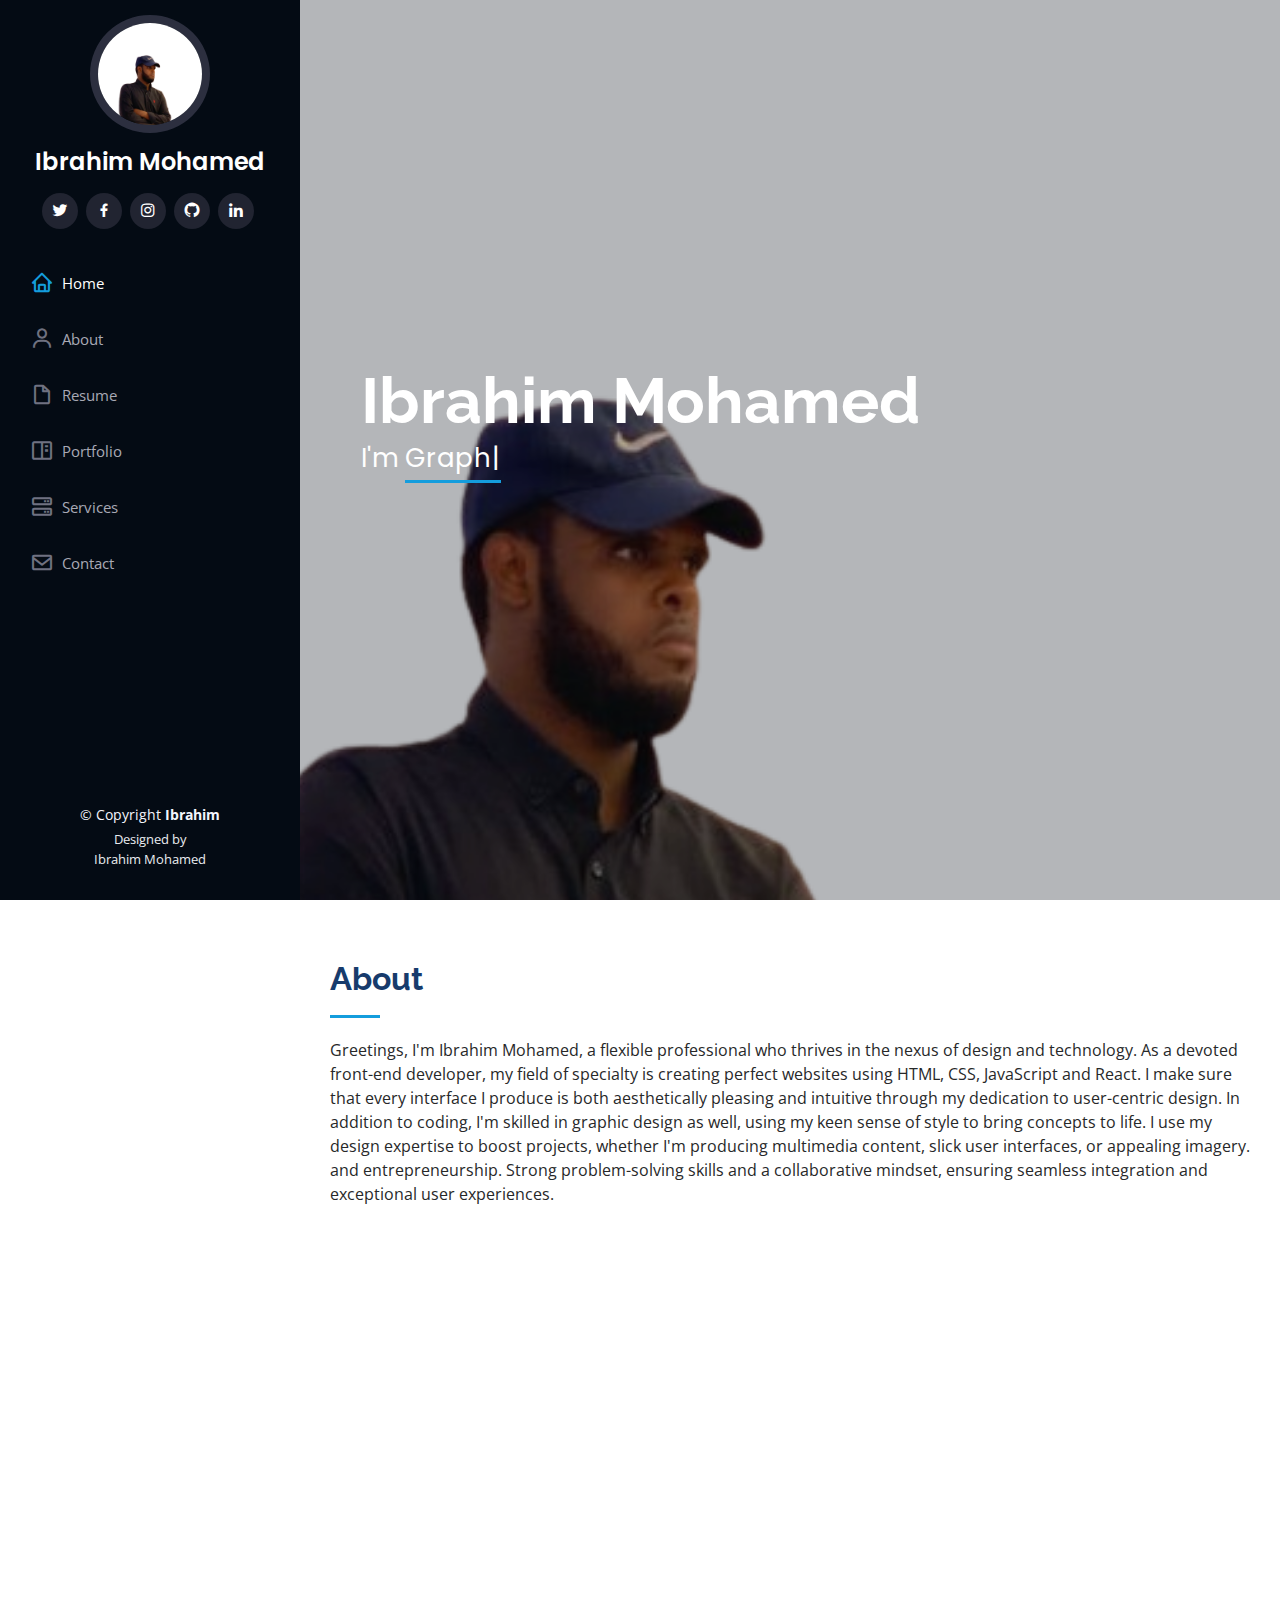
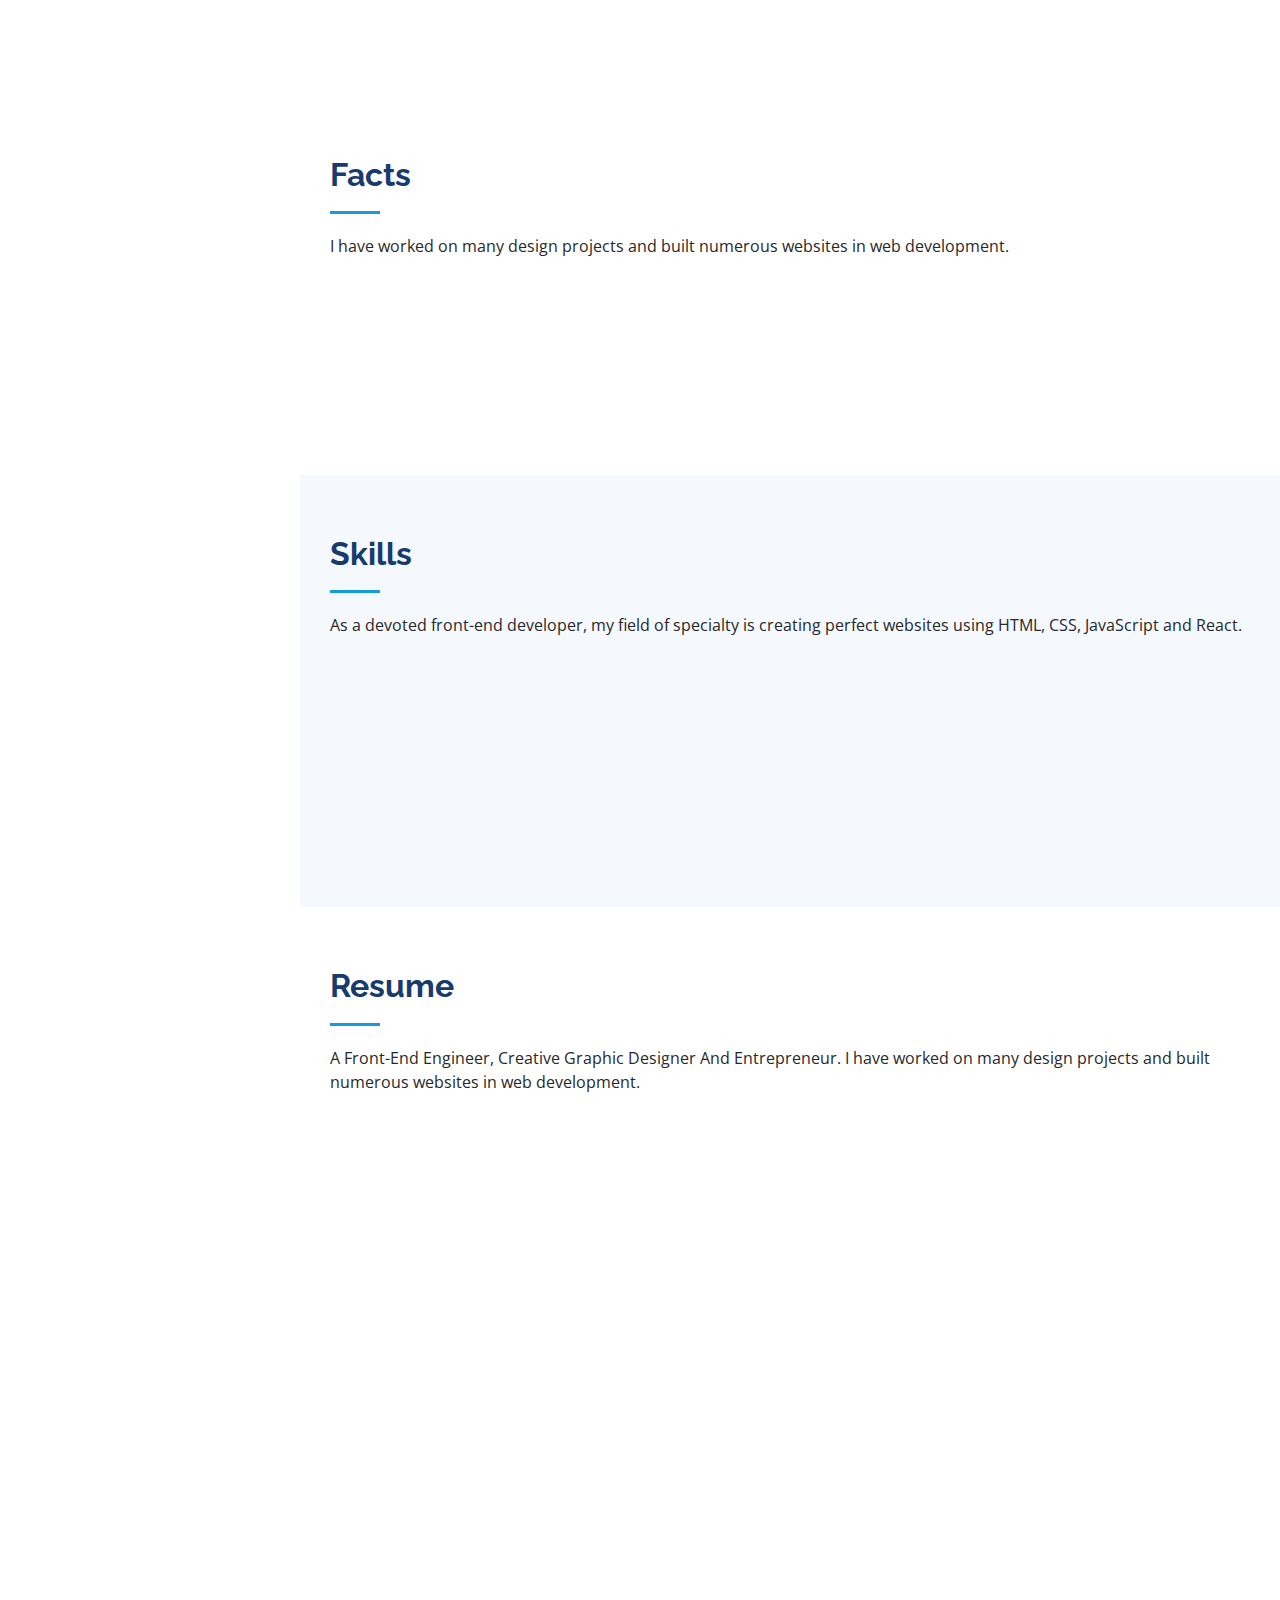
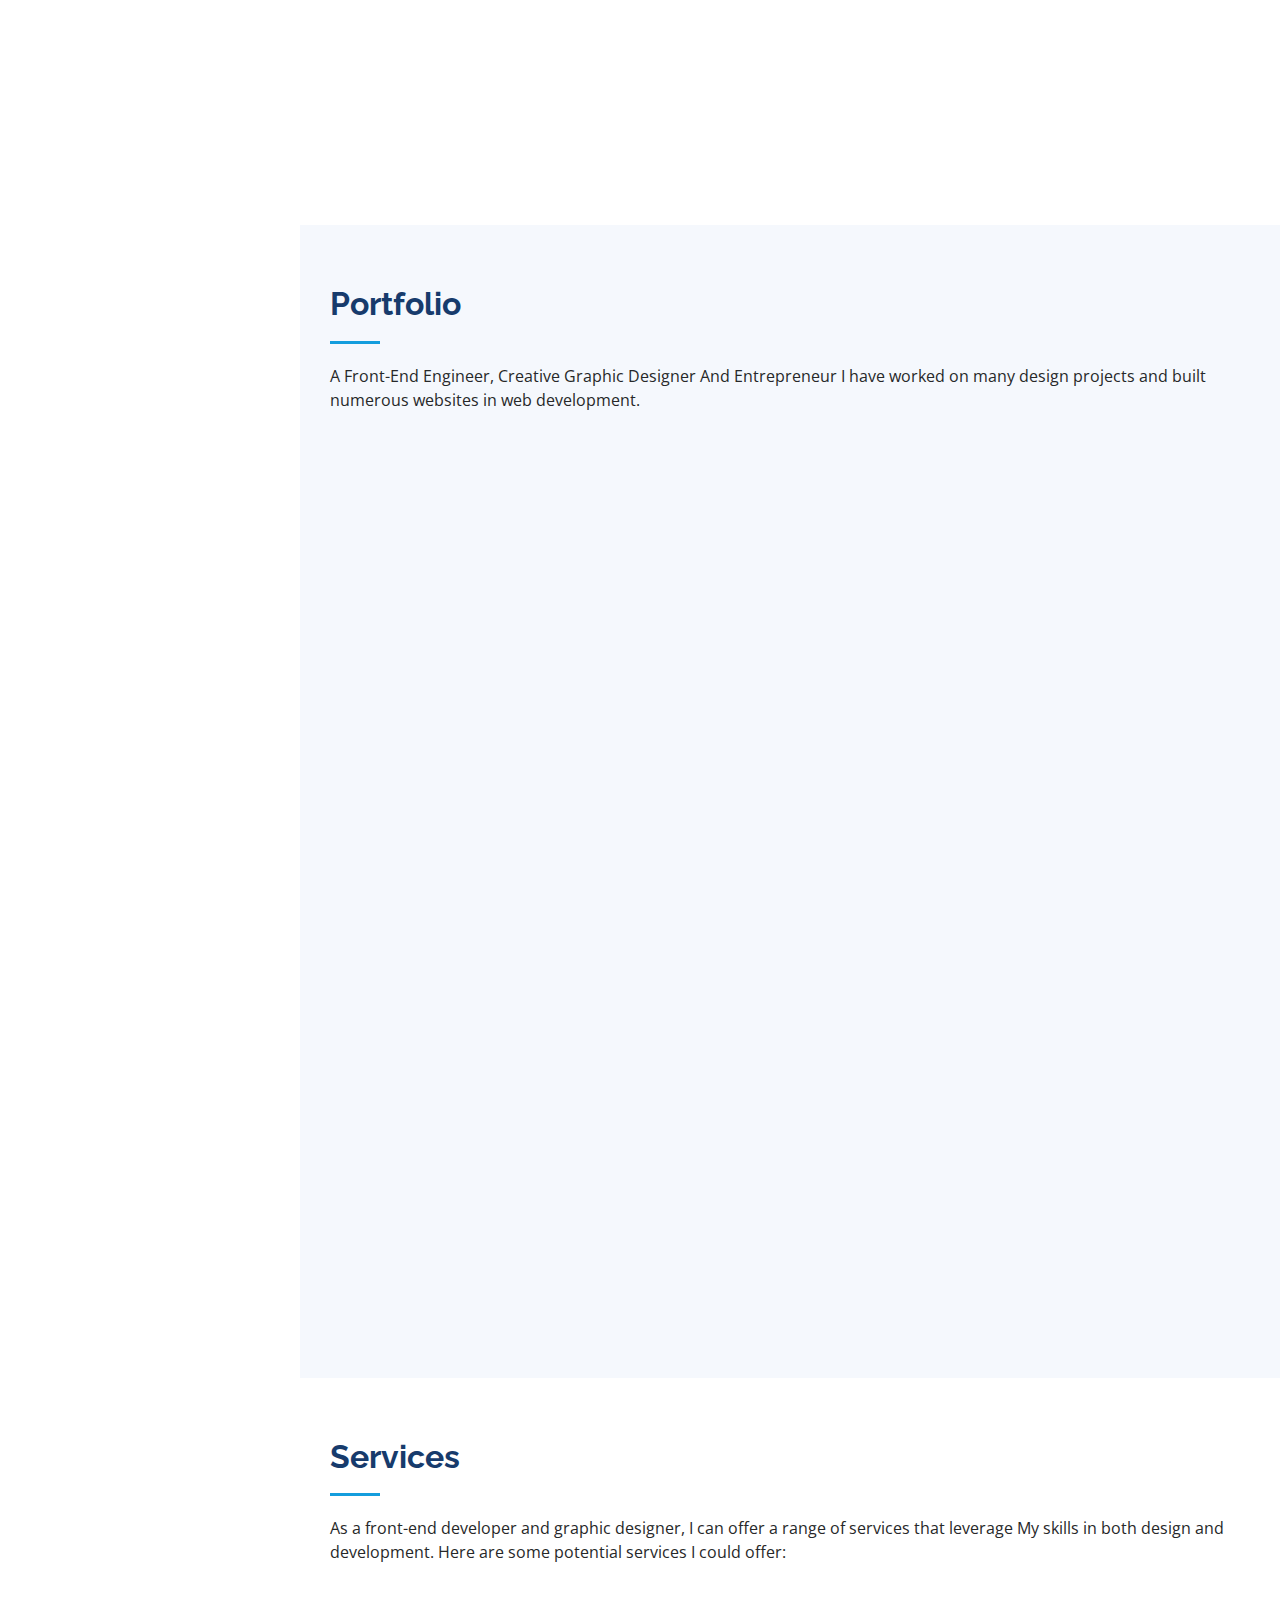
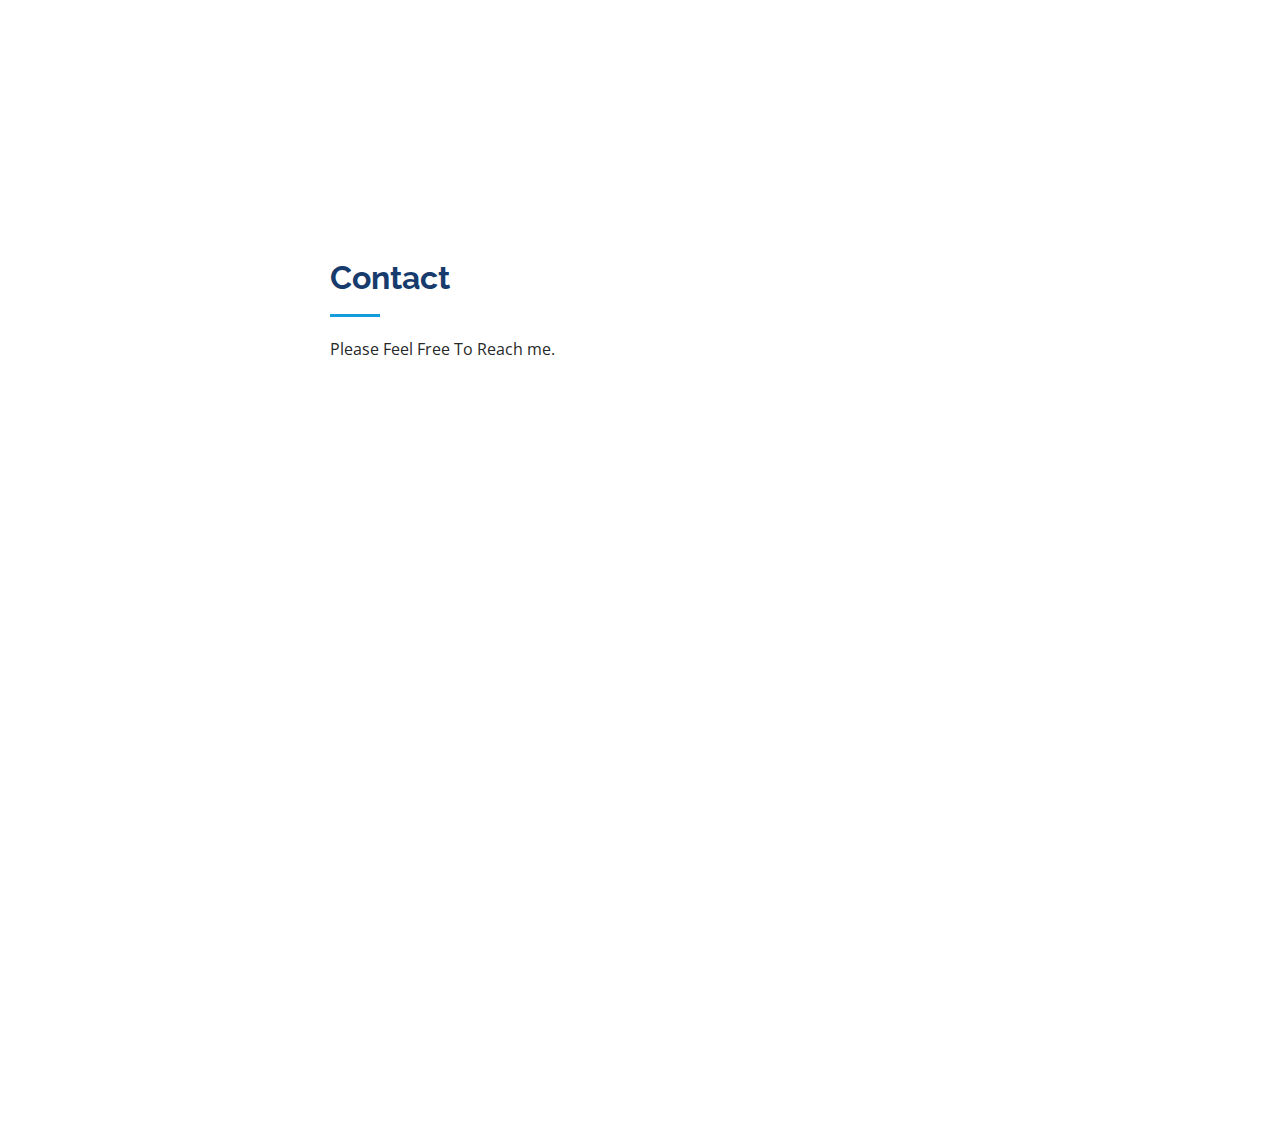
==== index.html @ 0fe4ad65 "updated portfolio" ====
<!DOCTYPE html>
<html lang="en">

<head>
  <meta charset="utf-8">
  <meta content="width=device-width, initial-scale=1.0" name="viewport">

  <title>Ibrahim's Portfolio</title>
  <meta content="" name="description">
  <meta content="" name="keywords">

  <!-- Favicons -->
  <link href="assets/img/Ibrahim mohamed1.png" rel="icon">
  <link href="assets/img/Ibrahim mohamed1.png" rel="apple-touch-icon">

  <!-- Google Fonts -->
  <link
    href="https://fonts.googleapis.com/css?family=Open+Sans:300,300i,400,400i,600,600i,700,700i|Raleway:300,300i,400,400i,500,500i,600,600i,700,700i|Poppins:300,300i,400,400i,500,500i,600,600i,700,700i"
    rel="stylesheet">

  <!-- Vendor CSS Files -->
  <link href="assets/vendor/aos/aos.css" rel="stylesheet">
  <link href="assets/vendor/bootstrap/css/bootstrap.min.css" rel="stylesheet">
  <link href="assets/vendor/bootstrap-icons/bootstrap-icons.css" rel="stylesheet">
  <link href="assets/vendor/boxicons/css/boxicons.min.css" rel="stylesheet">
  <link href="assets/vendor/glightbox/css/glightbox.min.css" rel="stylesheet">
  <link href="assets/vendor/swiper/swiper-bundle.min.css" rel="stylesheet">

  <!-- Template Main CSS File -->
  <link href="assets/css/style.css" rel="stylesheet">

</head>

<body>

  <!-- ======= Mobile nav toggle button ======= -->
  <i class="bi bi-list mobile-nav-toggle d-xl-none"></i>

  <!-- ======= Header ======= -->
  <header id="header">
    <div class="d-flex flex-column">

      <div class="profile">
        <img src="assets/img/n1.png" alt="" class="img-fluid rounded-circle">
        <h1 class="text-light"><a href="index.html">Ibrahim Mohamed</a></h1>
        <div class="social-links mt-3 text-center">
          <a href="https://twitter.com/ibra_most" class="twitter"><i class="bx bxl-twitter"></i></a>
          <a href="https://www.facebook.com/ibrahim.maxed.3?mibextid=ZbWKwL" class="facebook"><i
              class="bx bxl-facebook"></i></a>
          <a href="https://instagram.com/ibrahim_maxed?igshid=OGQ5ZDc2ODk2ZA==" class="instagram"><i
              class="bx bxl-instagram"></i></a>
          <a href="https://github.com/ibramost661" class="linkedin"><i class="bx bxl-github"></i></a>
          <a href="https://www.linkedin.com/in/ibrahim-mohamed-ibrahim-09189a1a9/" class="linkedin"><i
              class="bx bxl-linkedin"></i></a>
        </div>
      </div>

      <nav id="navbar" class="nav-menu navbar">
        <ul>
          <li><a href="#hero" class="nav-link scrollto active"><i class="bx bx-home"></i> <span>Home</span></a></li>
          <li><a href="#about" class="nav-link scrollto"><i class="bx bx-user"></i> <span>About</span></a></li>
          <li><a href="#resume" class="nav-link scrollto"><i class="bx bx-file-blank"></i> <span>Resume</span></a></li>
          <li><a href="#portfolio" class="nav-link scrollto"><i class="bx bx-book-content"></i>
              <span>Portfolio</span></a></li>
          <li><a href="#services" class="nav-link scrollto"><i class="bx bx-server"></i> <span>Services</span></a></li>
          <li><a href="#contact" class="nav-link scrollto"><i class="bx bx-envelope"></i> <span>Contact</span></a></li>
        </ul>
      </nav><!-- .nav-menu -->
    </div>
  </header><!-- End Header -->

  <!-- ======= Hero Section ======= -->
  <section id="hero" class="d-flex flex-column justify-content-center align-items-center">
    <div class="hero-container" data-aos="fade-in">
      <h1>Ibrahim Mohamed</h1>
      <p>I'm <span class="typed" data-typed-items="Graphic Designer, Developer, Freelancer, Entrepreneur"></span></p>
    </div>
  </section><!-- End Hero -->

  <main id="main">

    <!-- ======= About Section ======= -->
    <section id="about" class="about">
      <div class="container">

        <div class="section-title">
          <h2>About</h2>
          <p>Greetings, I'm Ibrahim Mohamed, a flexible professional who thrives in the nexus of design and technology.
            As a devoted front-end developer, my field of specialty is creating perfect websites using HTML, CSS,
            JavaScript and React. I make sure that every interface I produce is both aesthetically pleasing and
            intuitive through my dedication to user-centric design. In addition to coding, I'm skilled in graphic design
            as well, using my keen sense of style to bring concepts to life. I use my design expertise to boost
            projects, whether I'm producing multimedia content, slick user interfaces, or appealing imagery. and
            entrepreneurship. Strong problem-solving skills and a collaborative mindset, ensuring seamless integration
            and exceptional user experiences.</p>
        </div>

        <div class="row">
          <div class="col-lg-4" data-aos="fade-right">
            <img src="assets/img/n2.png" class="img-fluid" alt="">
          </div>
          <div class="col-lg-8 pt-4 pt-lg-0 content" data-aos="fade-left">
            <h3>Graphic Designer &amp; Web Developer.</h3>
            <p class="fst-italic">
              A Front-End Engineer, Creative Graphic Designer And Entrepreneur. I have worked on many design projects
              and built numerous websites in web development. I am proficient in using Git version control and GitHub.
            </p>
            <div class="row">
              <div class="col-lg-6">
                <ul>
                  <li><i class="bi bi-chevron-right"></i> <strong>Birthday:</strong> <span>15 july 2001</span></li>
                  <li><i class="bi bi-chevron-right"></i> <strong>Website:</strong> <span>ibramost.netlify.app</span>
                  </li>
                  <li><i class="bi bi-chevron-right"></i> <strong>Phone:</strong> <span>+254 799 477541</span></li>
                  <li><i class="bi bi-chevron-right"></i> <strong>City:</strong> <span>Nairobi, Kenya</span></li>
                </ul>
              </div>
              <div class="col-lg-6">
                <ul>
                  <li><i class="bi bi-chevron-right"></i> <strong>Age:</strong> <span>22</span></li>
                  <li><i class="bi bi-chevron-right"></i> <strong>Degree:</strong> <span>Professional Certificate</span>
                  </li>
                  <li><i class="bi bi-chevron-right"></i> <strong>Email:</strong> <span>ibramost661@gmail.com</span>
                  </li>
                  <li><i class="bi bi-chevron-right"></i> <strong>Freelance:</strong> <span>Available</span></li>
                </ul>
              </div>
            </div>
            <p>
              Experienced front-end web developer and Graphic Designer adept at building scalable and efficient
              applications, leveraging front-end technologies to deliver high-quality solutions. Strong problem-solving
              skills and a collaborative mindset, ensuring seamless integration and exceptional user experiences.
            </p>
          </div>
        </div>

      </div>
    </section><!-- End About Section -->

    <!-- ======= Facts Section ======= -->
    <section id="facts" class="facts">
      <div class="container">

        <div class="section-title">
          <h2>Facts</h2>
          <p>I have worked on many design projects and built numerous websites in web development.</p>
        </div>

        <div class="row no-gutters">

          <div class="col-lg-3 col-md-6 d-md-flex align-items-md-stretch" data-aos="fade-up">
            <div class="count-box">
              <i class="bi bi-emoji-smile"></i>
              <span data-purecounter-start="0" data-purecounter-end="5" data-purecounter-duration="1"
                class="purecounter"></span>
              <p><strong>Happy Clients</strong> </p>
            </div>
          </div>

          <div class="col-lg-3 col-md-6 d-md-flex align-items-md-stretch" data-aos="fade-up" data-aos-delay="100">
            <div class="count-box">
              <i class="bi bi-journal-richtext"></i>
              <span data-purecounter-start="0" data-purecounter-end="11" data-purecounter-duration="1"
                class="purecounter"></span>
              <p><strong>Projects</strong> </p>
            </div>
          </div>

          <div class="col-lg-3 col-md-6 d-md-flex align-items-md-stretch" data-aos="fade-up" data-aos-delay="200">
            <div class="count-box">
              <i class="bi bi-headset"></i>
              <span data-purecounter-start="0" data-purecounter-end="1300" data-purecounter-duration="1"
                class="purecounter"></span>
              <p><strong>Hours Of Support</strong></p>
            </div>
          </div>

          <div class="col-lg-3 col-md-6 d-md-flex align-items-md-stretch" data-aos="fade-up" data-aos-delay="300">
            <div class="count-box">
              <i class="bi bi-people"></i>
              <span data-purecounter-start="0" data-purecounter-end="12" data-purecounter-duration="1"
                class="purecounter"></span>
              <p><strong>Hard Workers</strong></p>
            </div>
          </div>

        </div>

      </div>
    </section><!-- End Facts Section -->

    <!-- ======= Skills Section ======= -->
    <section id="skills" class="skills section-bg">
      <div class="container">

        <div class="section-title">
          <h2>Skills</h2>
          <p>As a devoted front-end developer, my field of specialty is creating perfect websites using HTML, CSS,
            JavaScript and React. </p>
        </div>

        <div class="row skills-content">

          <div class="col-lg-6" data-aos="fade-up">

            <div class="progress">
              <span class="skill">HTML <i class="val">90%</i></span>
              <div class="progress-bar-wrap">
                <div class="progress-bar" role="progressbar" aria-valuenow="100" aria-valuemin="0" aria-valuemax="100">
                </div>
              </div>
            </div>

            <div class="progress">
              <span class="skill">CSS <i class="val">85%</i></span>
              <div class="progress-bar-wrap">
                <div class="progress-bar" role="progressbar" aria-valuenow="90" aria-valuemin="0" aria-valuemax="100">
                </div>
              </div>
            </div>

            <div class="progress">
              <span class="skill">JavaScript <i class="val">80%</i></span>
              <div class="progress-bar-wrap">
                <div class="progress-bar" role="progressbar" aria-valuenow="75" aria-valuemin="0" aria-valuemax="100">
                </div>
              </div>
            </div>

          </div>

          <div class="col-lg-6" data-aos="fade-up" data-aos-delay="100">

            <div class="progress">
              <span class="skill">React <i class="val">80%</i></span>
              <div class="progress-bar-wrap">
                <div class="progress-bar" role="progressbar" aria-valuenow="80" aria-valuemin="0" aria-valuemax="100">
                </div>
              </div>
            </div>

            <!-- <div class="progress">
              <span class="skill">WordPress/CMS <i class="val">90%</i></span>
              <div class="progress-bar-wrap">
                <div class="progress-bar" role="progressbar" aria-valuenow="90" aria-valuemin="0" aria-valuemax="100">
                </div>
              </div>
            </div> -->

            <!-- <div class="progress">
              <span class="skill">Photoshop <i class="val">55%</i></span>
              <div class="progress-bar-wrap">
                <div class="progress-bar" role="progressbar" aria-valuenow="55" aria-valuemin="0" aria-valuemax="100">
                </div>
              </div>
            </div> -->

          </div>

        </div>

      </div>
    </section><!-- End Skills Section -->

    <!-- ======= Resume Section ======= -->
    <section id="resume" class="resume">
      <div class="container">

        <div class="section-title">
          <h2>Resume</h2>
          <p>A Front-End Engineer, Creative Graphic Designer And Entrepreneur. I have worked on many design projects and
            built numerous websites in web development.</p>
        </div>

        <div class="row">
          <div class="col-lg-6" data-aos="fade-up">
            <h3 class="resume-title">Sumary</h3>
            <div class="resume-item pb-0">
              <h4>Ibrahim Mohamed</h4>
              <p><em>Innovative and deadline-driven Graphic Designer with 4+ Months of experience designing and
                  developing user-centered digital/print marketing material from initial concept to final, polished
                  deliverable.</em></p>
              <ul>
                <li>Eastleigh, Nairobi</li>
                <li>(254) 799-477541</li>
                <li>ibramost661@gmail.com</li>
              </ul>
            </div>

            <h3 class="resume-title">Education</h3>
            <div class="resume-item">
              <h4>Prefessional Certificare </h4>
              <h5>2022 - 2023</h5>
              <p><em>Tunapanda Institute, Nairobi, Kenya</em></p>
              <p>Graphic Gesigner, Web Devolopment and Entrepreneur</p>
            </div>

          </div>
          <div class="col-lg-6" data-aos="fade-up" data-aos-delay="100">
            <h3 class="resume-title">Professional Experience</h3>
            <div class="resume-item">
              <h4>junior graphic design specialist</h4>
              <h5>2023 - Present</h5>
              <p><em>Nairobi, Kenya </em></p>
              <ul>
                <li>Lead in the design, development, and implementation of the graphic, layout, and production
                  communication materials</li>
                <li>Delegate tasks to the 3 members of the design team and provide counsel on all aspects of the
                  project. </li>
                <li>Supervise the assessment of all graphic materials in order to ensure quality and accuracy of the
                  design</li>
                <li>Oversee the efficient use of production project budgets ranging from $2,000 - $25,000</li>
              </ul>
            </div>
            <div class="resume-item">
              <h4>Web Design specialist</h4>
              <h5>2023 - Present</h5>
              <!-- <p><em>Stepping Stone Advertising, New York, NY</em></p> -->
              <ul>
                <li>Developed numerous Projecta (Login Form, Tacos shop website, and
                  so on).</li>
                <li>Managed up to 5 projects or tasks at a given time</li>

              </ul>
            </div>
          </div>
        </div>

      </div>
    </section><!-- End Resume Section -->

    <!-- ======= Portfolio Section ======= -->
    <section id="portfolio" class="portfolio section-bg">
      <div class="container">

        <div class="section-title">
          <h2>Portfolio</h2>
          <p>A Front-End Engineer, Creative Graphic Designer And Entrepreneur
            I have worked on many design projects and built numerous websites in web development.</p>
        </div>

        <div class="row" data-aos="fade-up">
          <div class="col-lg-12 d-flex justify-content-center">
            <ul id="portfolio-flters">
              <li data-filter="*" class="filter-active">All</li>
              <li data-filter=".filter-app">App</li>
              <li data-filter=".filter-card">Card</li>
              <li data-filter=".filter-web">Web</li>
            </ul>
          </div>
        </div>

        <div class="row portfolio-container" data-aos="fade-up" data-aos-delay="100">

          <div class="col-lg-4 col-md-6 portfolio-item filter-app">
            <div class="portfolio-wrap">
              <img src="assets/img/portfolio/Ibrahim mohamed2.png" class="img-fluid" alt="">
              <div class="portfolio-links">
                <a href="assets/img/portfolio/Ibrahim mohamed2.png" data-gallery="portfolioGallery"
                  class="portfolio-lightbox" title="App 1"><i class="bx bx-plus"></i></a>
                <a href="portfolio-details.html" title="More Details"><i class="bx bx-link"></i></a>
              </div>
            </div>
          </div>

          <div class="col-lg-4 col-md-6 portfolio-item filter-web">
            <div class="portfolio-wrap">
              <img src="assets/img/portfolio/im.png" class="img-fluid" alt="">
              <div class="portfolio-links">
                <a href="assets/img/portfolio/im.png" data-gallery="portfolioGallery" class="portfolio-lightbox"
                  title="Web 3"><i class="bx bx-plus"></i></a>
                <a href="portfolio-details.html" title="More Details"><i class="bx bx-link"></i></a>
              </div>
            </div>
          </div>

          <div class="col-lg-4 col-md-6 portfolio-item filter-app">
            <div class="portfolio-wrap">
              <img src="assets/img/portfolio/bitmap.png" class="img-fluid" alt="">
              <div class="portfolio-links">
                <a href="assets/img/portfolio/bitmap.png" data-gallery="portfolioGallery" class="portfolio-lightbox"
                  title="App 2"><i class="bx bx-plus"></i></a>
                <a href="portfolio-details.html" title="More Details"><i class="bx bx-link"></i></a>
              </div>
            </div>
          </div>

          <div class="col-lg-4 col-md-6 portfolio-item filter-card">
            <div class="portfolio-wrap">
              <img src="assets/img/portfolio/White Black Yellow Simple Modern Portfolio Cover Page A4 Document.png"
                class="img-fluid" alt="">
              <div class="portfolio-links">
                <a href="assets/img/portfolio/White Black Yellow Simple Modern Portfolio Cover Page A4 Document.png"
                  data-gallery="portfolioGallery" class="portfolio-lightbox" title="Card 2"><i
                    class="bx bx-plus"></i></a>
                <a href="portfolio-details.html" title="More Details"><i class="bx bx-link"></i></a>
              </div>
            </div>
          </div>

          <div class="col-lg-4 col-md-6 portfolio-item filter-web">
            <div class="portfolio-wrap">
              <img src="assets/img/portfolio/menu.png" class="img-fluid" alt="">
              <div class="portfolio-links">
                <a href="assets/img/portfolio/menu.png" data-gallery="portfolioGallery" class="portfolio-lightbox"
                  title="Web 2"><i class="bx bx-plus"></i></a>
                <a href="portfolio-details.html" title="More Details"><i class="bx bx-link"></i></a>
              </div>
            </div>
          </div>

          <div class="col-lg-4 col-md-6 portfolio-item filter-app">
            <div class="portfolio-wrap">
              <img src="assets/img/portfolio/RES.png" class="img-fluid" alt="">
              <div class="portfolio-links">
                <a href="assets/img/portfolio/RES.png" data-gallery="portfolioGallery" class="portfolio-lightbox"
                  title="App 3"><i class="bx bx-plus"></i></a>
                <a href="portfolio-details.html" title="More Details"><i class="bx bx-link"></i></a>
              </div>
            </div>
          </div>

          <div class="col-lg-4 col-md-6 portfolio-item filter-card">
            <div class="portfolio-wrap">
              <img
                src="assets/img/portfolio/Purple White Marketing Manager Modern Profile LinkedIn Article Cover Image.png"
                class="img-fluid" alt="">
              <div class="portfolio-links">
                <a href="assets/img/portfolio/Purple White Marketing Manager Modern Profile LinkedIn Article Cover Image.png"
                  data-gallery="portfolioGallery" class="portfolio-lightbox" title="Card 1"><i
                    class="bx bx-plus"></i></a>
                <a href="portfolio-details.html" title="More Details"><i class="bx bx-link"></i></a>
              </div>
            </div>
          </div>

          <!-- <div class="col-lg-4 col-md-6 portfolio-item filter-card">
            <div class="portfolio-wrap">
              <img src="assets/img/portfolio/portfolio-8.jpg" class="img-fluid" alt="">
              <div class="portfolio-links">
                <a href="assets/img/portfolio/portfolio-8.jpg" data-gallery="portfolioGallery"
                  class="portfolio-lightbox" title="Card 3"><i class="bx bx-plus"></i></a>
                <a href="portfolio-details.html" title="More Details"><i class="bx bx-link"></i></a>
              </div>
            </div>
          </div> -->

          <!-- <div class="col-lg-4 col-md-6 portfolio-item filter-web">
            <div class="portfolio-wrap">
              <img src="assets/img/portfolio/portfolio-9.jpg" class="img-fluid" alt="">
              <div class="portfolio-links">
                <a href="assets/img/portfolio/portfolio-9.jpg" data-gallery="portfolioGallery"
                  class="portfolio-lightbox" title="Web 3"><i class="bx bx-plus"></i></a>
                <a href="portfolio-details.html" title="More Details"><i class="bx bx-link"></i></a>
              </div>
            </div>
          </div> -->

        </div>

      </div>
    </section><!-- End Portfolio Section -->

    <!-- ======= Services Section ======= -->
    <section id="services" class="services">
      <div class="container">

        <div class="section-title">
          <h2>Services</h2>
          <p>As a front-end developer and graphic designer, I can offer a range of services that leverage My skills in
            both design and development. Here are some potential services I could offer:</p>
        </div>

        <div class="row">
          <div class="col-lg-4 col-md-6 icon-box" data-aos="fade-up">
            <div class="icon"><i class="bi bi-briefcase"></i></div>
            <h4 class="title"><a href="">Website Development</a></h4>
            <p class="description">Create visually appealing and responsive websites.</p>
          </div>
          <div class="col-lg-4 col-md-6 icon-box" data-aos="fade-up" data-aos-delay="100">
            <div class="icon"><i class="bi bi-card-checklist"></i></div>
            <h4 class="title"><a href="">Graphic Design</a></h4>
            <p class="description">Develop custom graphics, illustrations, and branding elements for websites.</p>
          </div>
          <div class="col-lg-4 col-md-6 icon-box" data-aos="fade-up" data-aos-delay="200">
            <div class="icon"><i class="bi bi-bar-chart"></i></div>
            <h4 class="title"><a href="">Responsive Design</a></h4>
            <p class="description">Implement responsive design techniques to ensure optimal viewing experiences </p>
          </div>
          <!-- <div class="col-lg-4 col-md-6 icon-box" data-aos="fade-up" data-aos-delay="300">
            <div class="icon"><i class="bi bi-binoculars"></i></div>
            <h4 class="title"><a href="">Front-end Frameworks</a></h4>
            <p class="description">Excepteur sint occaecat cupidatat non proident, sunt in culpa qui officia deserunt
              mollit anim id est laborum</p>
          </div>
          <div class="col-lg-4 col-md-6 icon-box" data-aos="fade-up" data-aos-delay="400">
            <div class="icon"><i class="bi bi-brightness-high"></i></div>
            <h4 class="title"><a href="">Nemo Enim</a></h4>
            <p class="description">At vero eos et accusamus et iusto odio dignissimos ducimus qui blanditiis praesentium
              voluptatum deleniti atque</p>
          </div>
          <div class="col-lg-4 col-md-6 icon-box" data-aos="fade-up" data-aos-delay="500">
            <div class="icon"><i class="bi bi-calendar4-week"></i></div>
            <h4 class="title"><a href="">Eiusmod Tempor</a></h4>
            <p class="description">Et harum quidem rerum facilis est et expedita distinctio. Nam libero tempore, cum
              soluta nobis est eligendi</p>
          </div> -->
        </div>

      </div>
    </section><!-- End Services Section -->



    <!-- ======= Contact Section ======= -->
    <section id="contact" class="contact">
      <div class="container">

        <div class="section-title">
          <h2>Contact</h2>
          <p>Please Feel Free To Reach me.</p>
        </div>

        <div class="row" data-aos="fade-in">

          <div class="col-lg-5 d-flex align-items-stretch">
            <div class="info">
              <div class="address">
                <i class="bi bi-geo-alt"></i>
                <h4>Location:</h4>
                <p>Eastleigh, Nairobi, Kenya</p>
              </div>

              <div class="email">
                <i class="bi bi-envelope"></i>
                <h4>Email:</h4>
                <p>ibramost661@gmail.com</p>
              </div>

              <div class="phone">
                <i class="bi bi-phone"></i>
                <h4>Call:</h4>
                <p>+254 7994 77541</p>
              </div>

              <iframe src="https://www.google.com/maps/@-1.3125952,36.7783267,16z?entry=ttu" frameborder="0"
                style="border:0; width: 100%; height: 290px;" allowfullscreen></iframe>
            </div>

          </div>

          <div class="col-lg-7 mt-5 mt-lg-0 d-flex align-items-stretch">
            <form action="forms/contact.php" method="post" role="form" class="php-email-form">
              <div class="row">
                <div class="form-group col-md-6">
                  <label for="name">Your Name</label>
                  <input type="text" name="name" class="form-control" id="name" required>
                </div>
                <div class="form-group col-md-6">
                  <label for="name">Your Email</label>
                  <input type="email" class="form-control" name="email" id="email" required>
                </div>
              </div>
              <div class="form-group">
                <label for="name">Subject</label>
                <input type="text" class="form-control" name="subject" id="subject" required>
              </div>
              <div class="form-group">
                <label for="name">Message</label>
                <textarea class="form-control" name="message" rows="10" required></textarea>
              </div>
              <div class="my-3">
                <div class="loading">Loading</div>
                <div class="error-message"></div>
                <div class="sent-message">Your message has been sent. Thank you!</div>
              </div>
              <div class="text-center"><button type="submit">Send Message</button></div>
            </form>
          </div>

        </div>

      </div>
    </section><!-- End Contact Section -->

  </main><!-- End #main -->

  <!-- ======= Footer ======= -->
  <footer id="footer">
    <div class="container">
      <div class="copyright">
        &copy; Copyright <strong><span>Ibrahim</span></strong>
      </div>
      <div class="credits">

        Designed by <p>Ibrahim Mohamed</p>
      </div>
    </div>
  </footer><!-- End  Footer -->

  <a href="#" class="back-to-top d-flex align-items-center justify-content-center"><i
      class="bi bi-arrow-up-short"></i></a>

  <!-- Vendor JS Files -->
  <script src="assets/vendor/purecounter/purecounter_vanilla.js"></script>
  <script src="assets/vendor/aos/aos.js"></script>
  <script src="assets/vendor/bootstrap/js/bootstrap.bundle.min.js"></script>
  <script src="assets/vendor/glightbox/js/glightbox.min.js"></script>
  <script src="assets/vendor/isotope-layout/isotope.pkgd.min.js"></script>
  <script src="assets/vendor/swiper/swiper-bundle.min.js"></script>
  <script src="assets/vendor/typed.js/typed.umd.js"></script>
  <script src="assets/vendor/waypoints/noframework.waypoints.js"></script>
  <script src="assets/vendor/php-email-form/validate.js"></script>

  <!-- Template Main JS File -->
  <script src="assets/js/main.js"></script>

</body>

</html>
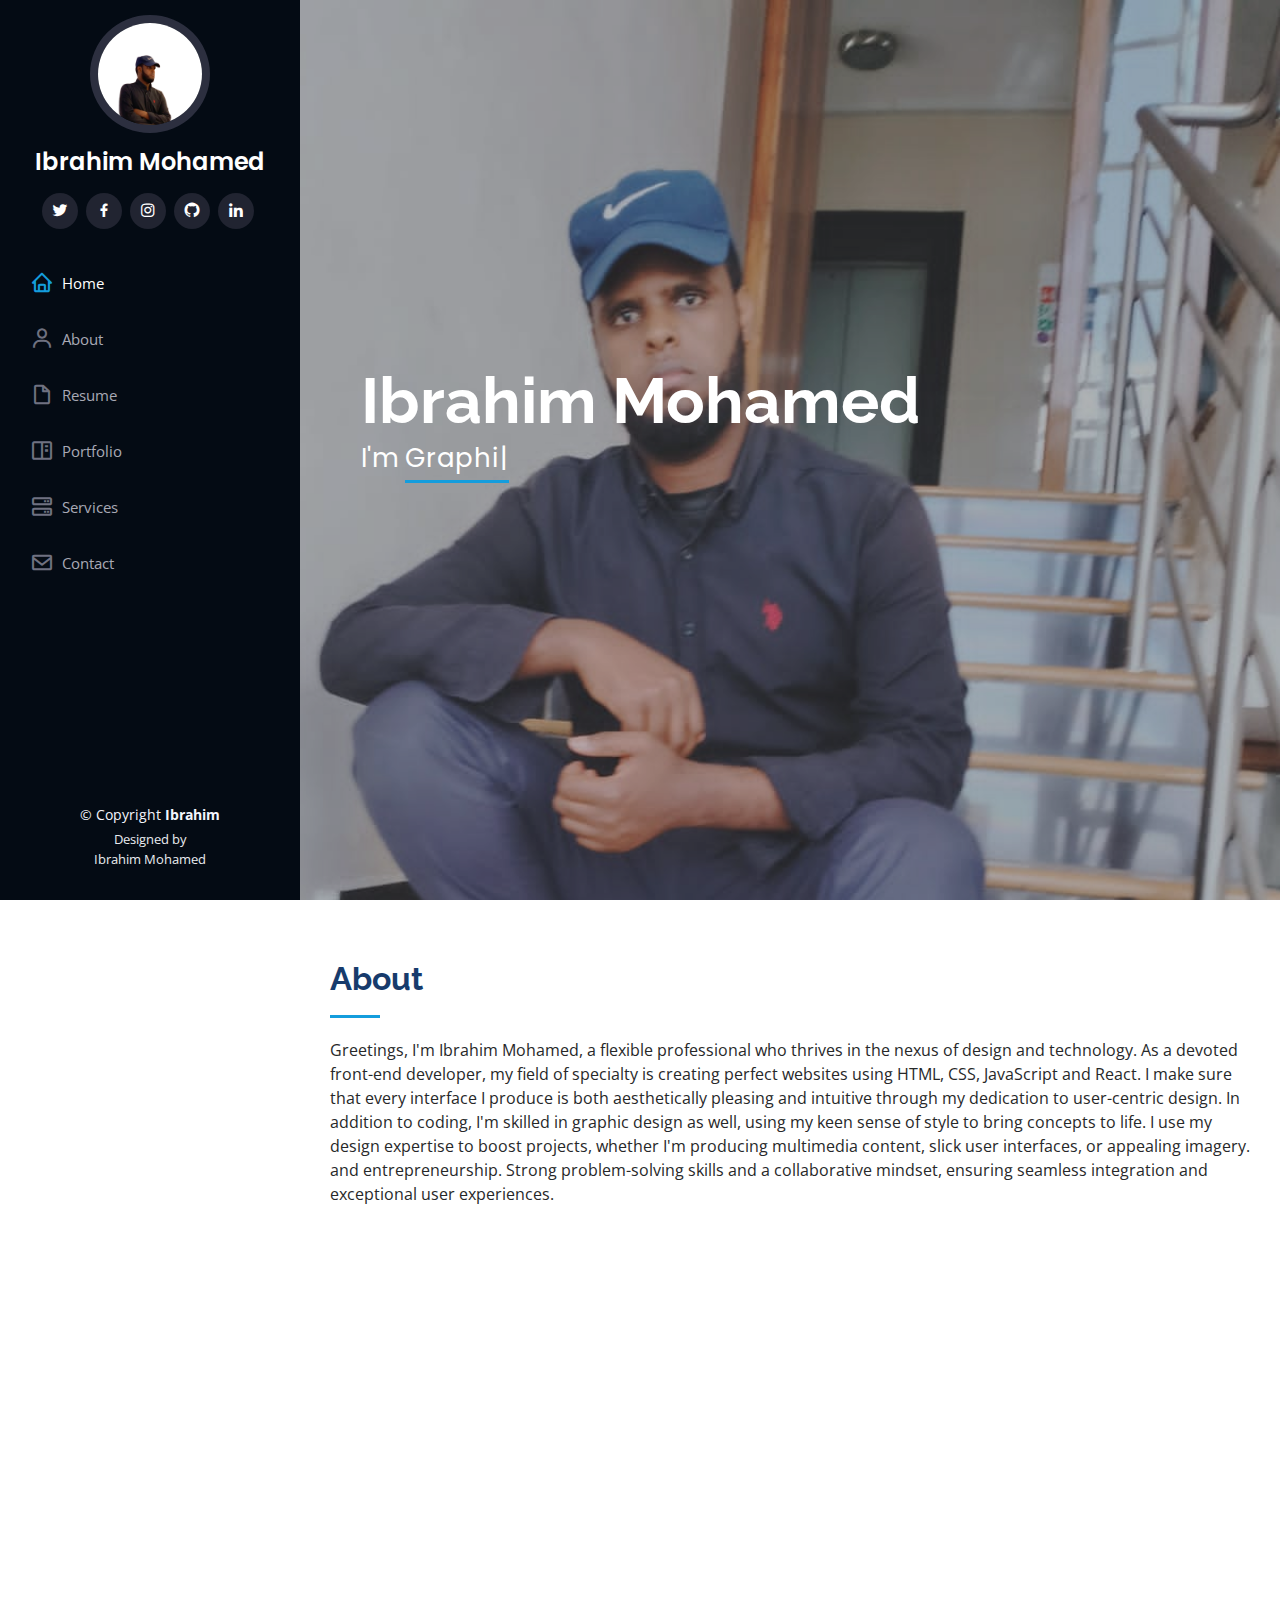
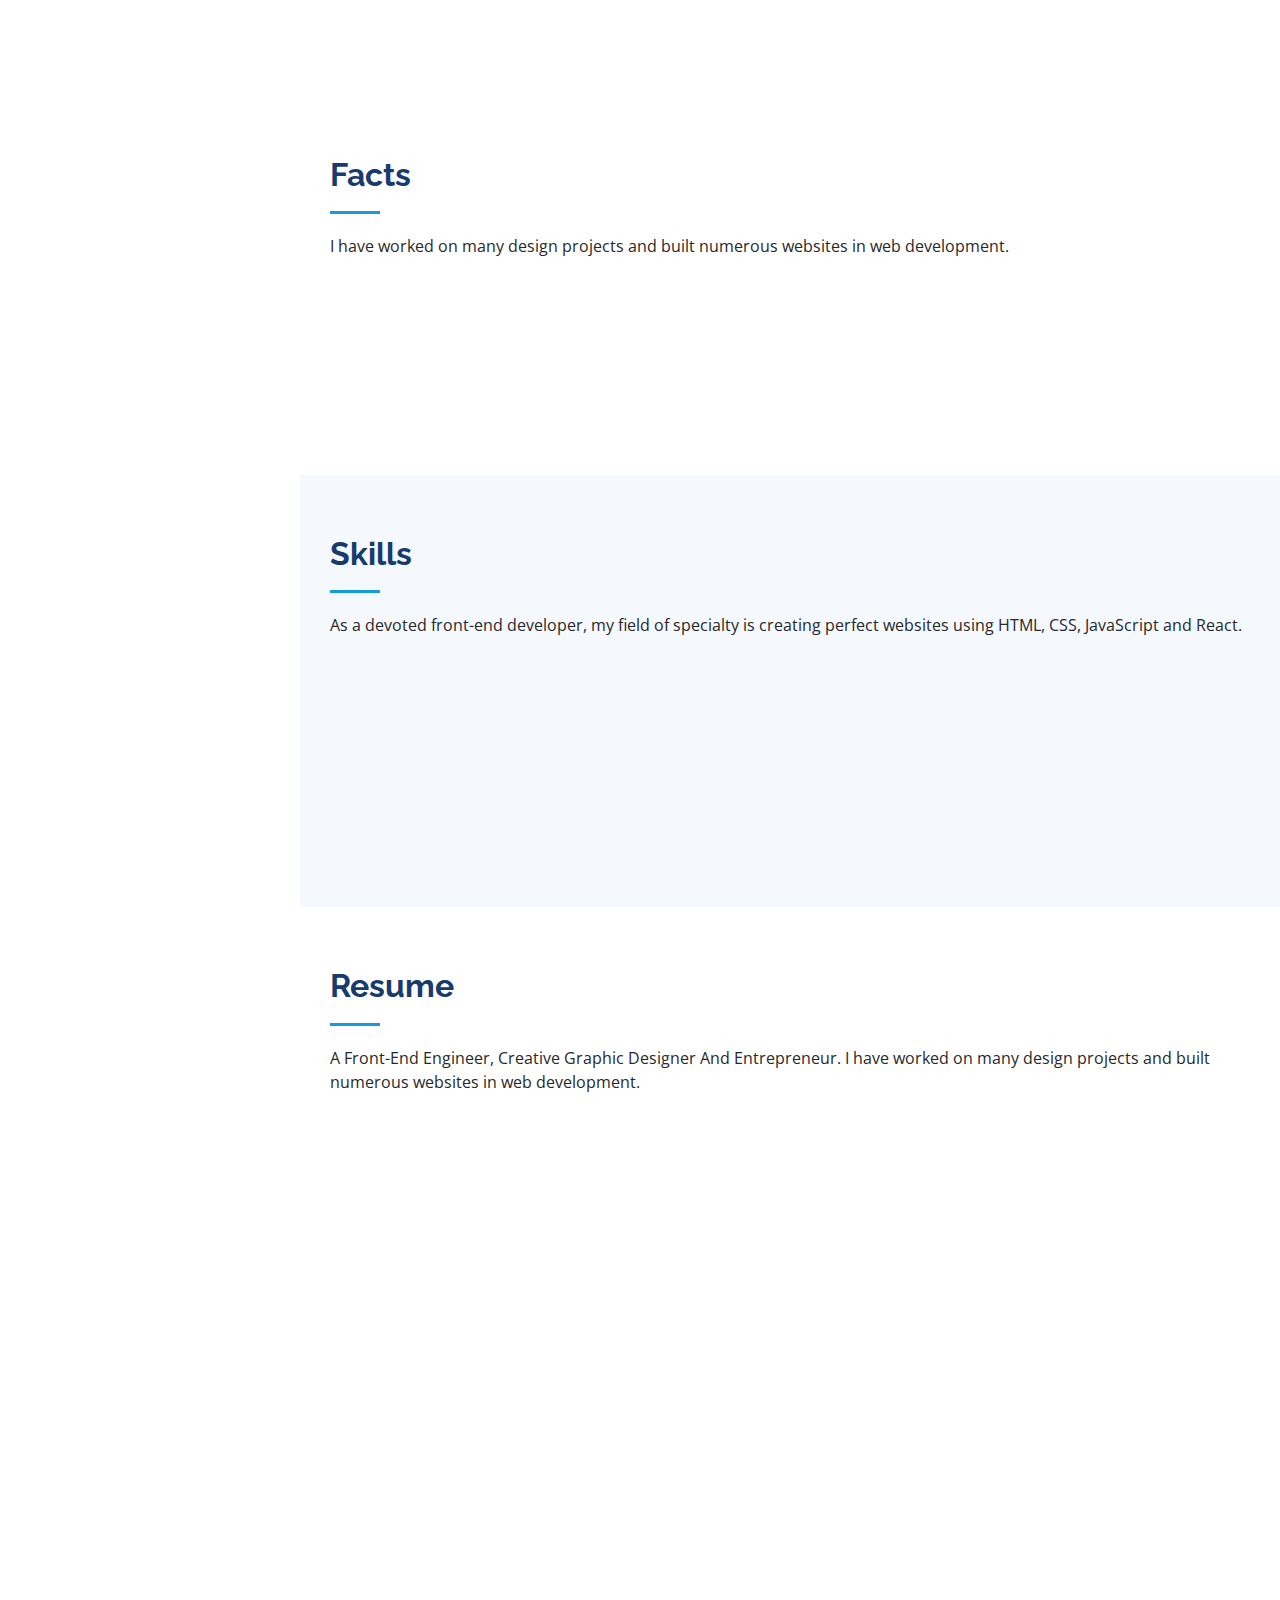
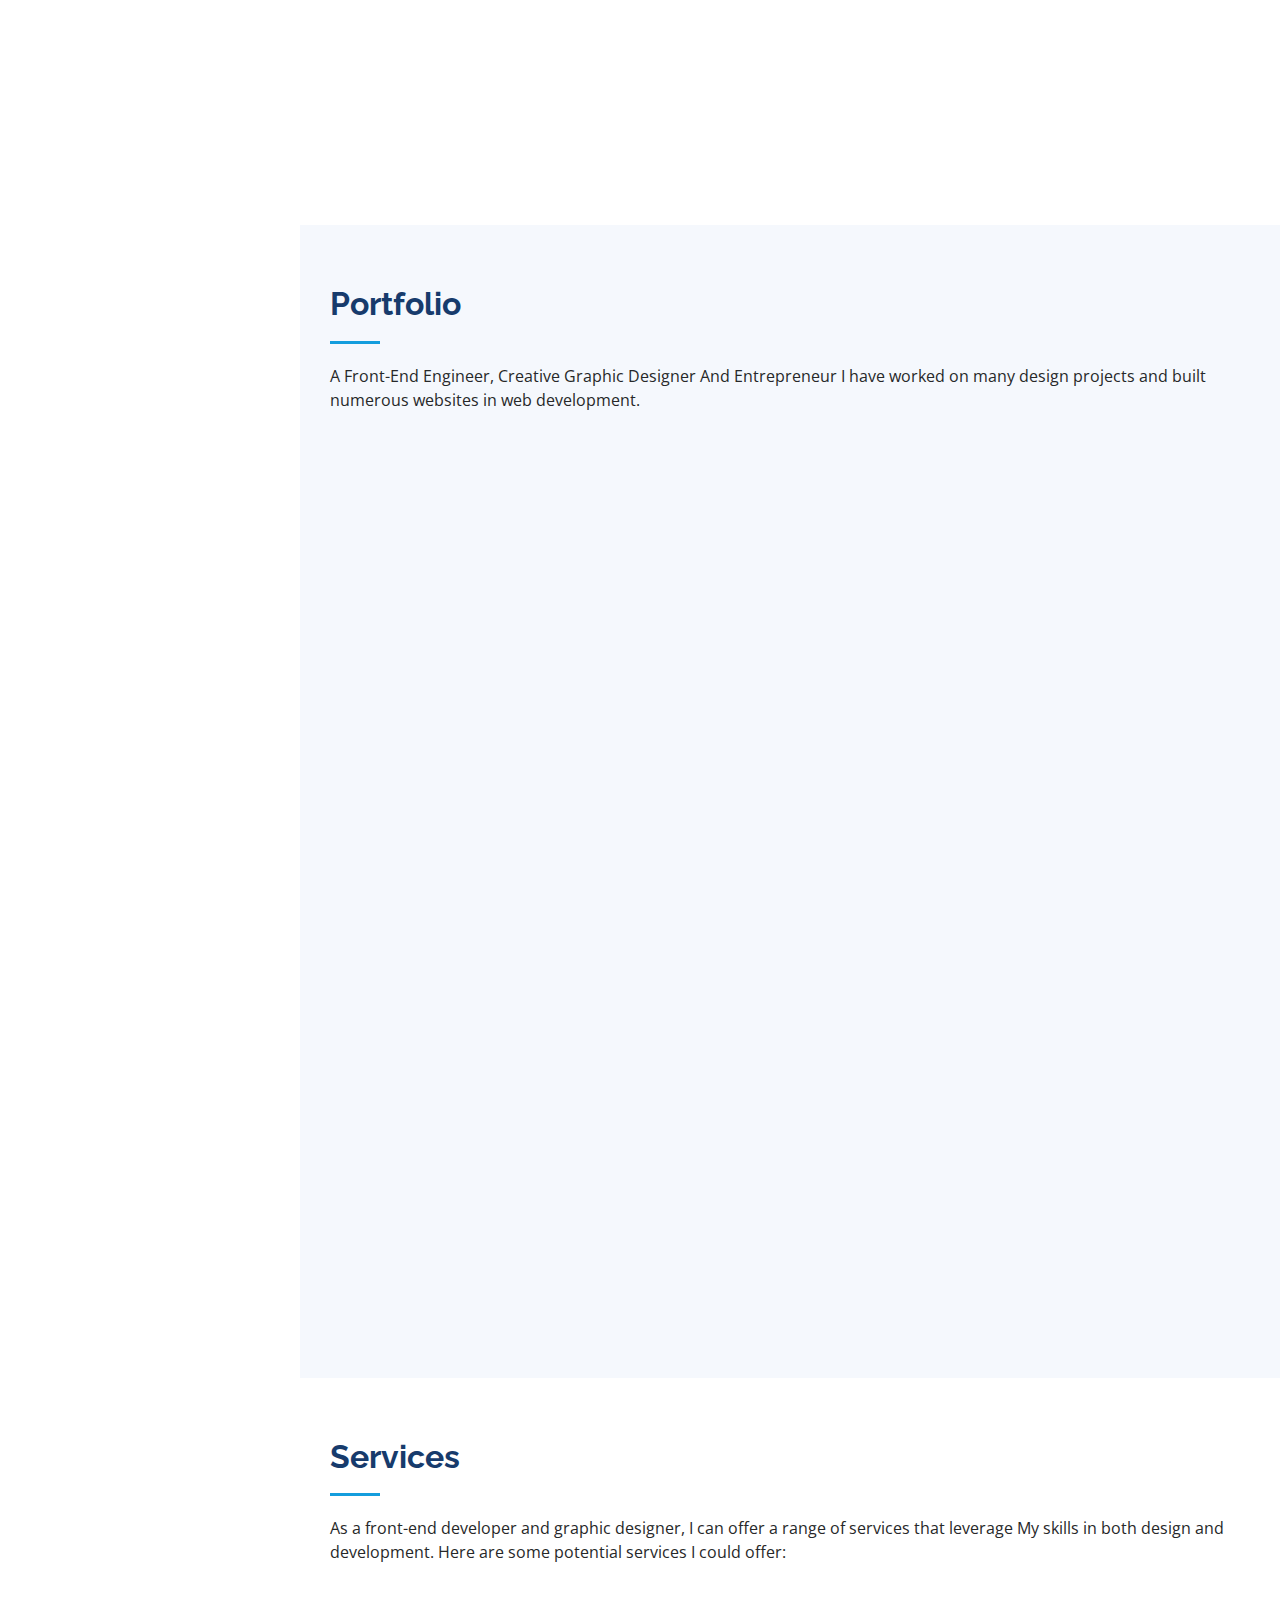
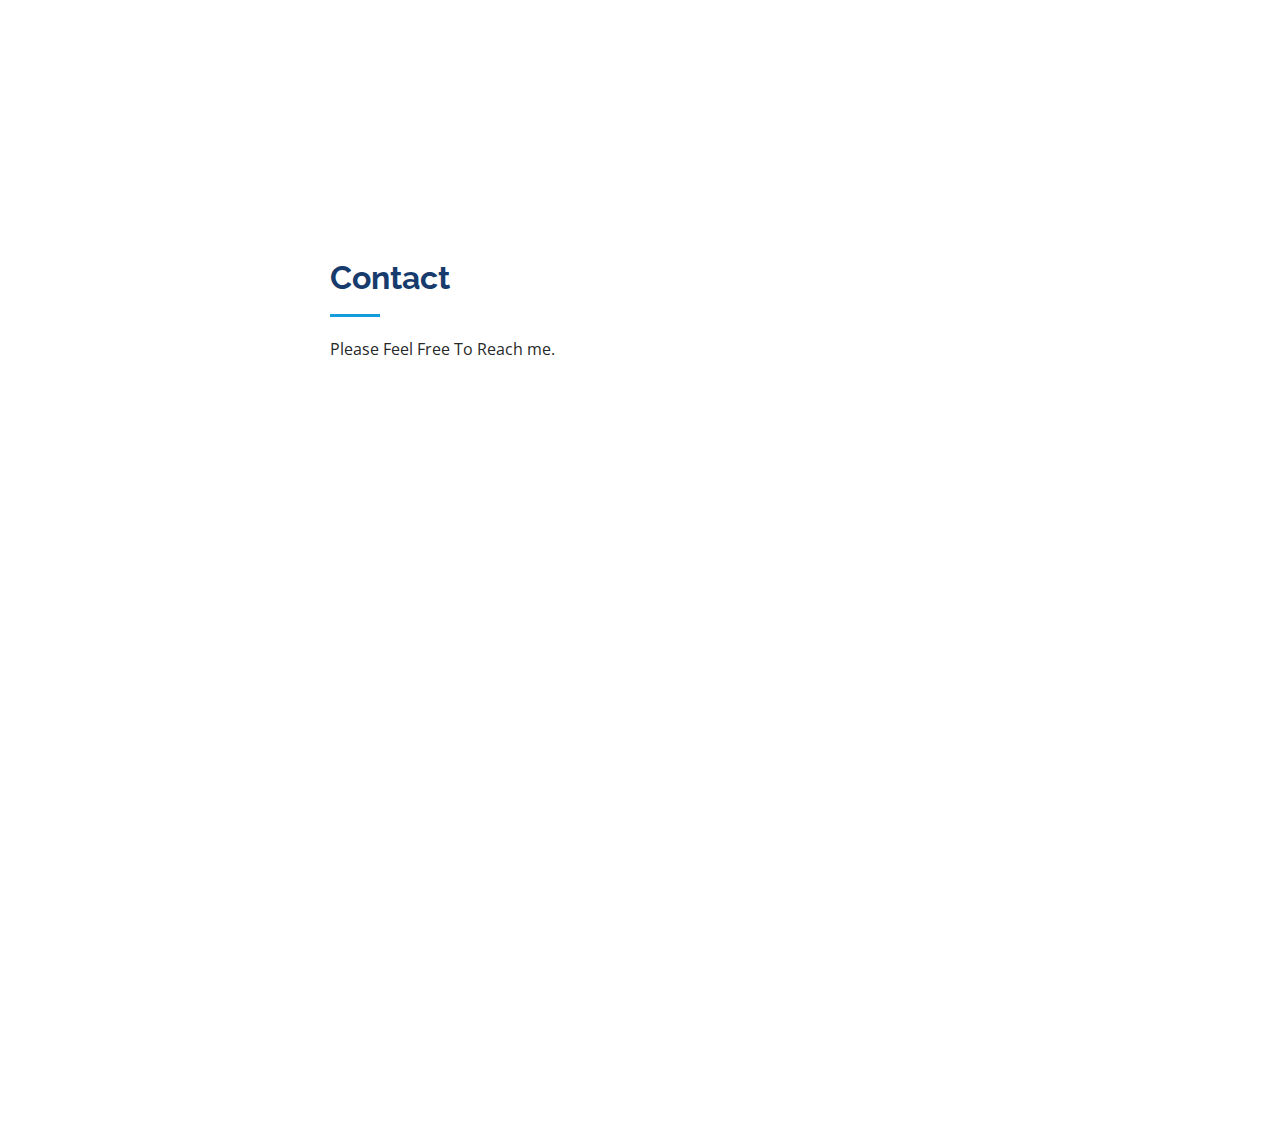
==== commit b29061f7: "updated" ====
--- a/index.html
+++ b/index.html
@@ -109,7 +109,7 @@
               <div class="col-lg-6">
                 <ul>
                   <li><i class="bi bi-chevron-right"></i> <strong>Birthday:</strong> <span>15 july 2001</span></li>
-                  <li><i class="bi bi-chevron-right"></i> <strong>Website:</strong> <span>ibramost.netlify.app</span>
+                  <li><i class="bi bi-chevron-right"></i> <strong>Website:</strong> <span>ibramoha.netlify.app</span>
                   </li>
                   <li><i class="bi bi-chevron-right"></i> <strong>Phone:</strong> <span>+254 799 477541</span></li>
                   <li><i class="bi bi-chevron-right"></i> <strong>City:</strong> <span>Nairobi, Kenya</span></li>
@@ -289,7 +289,7 @@
 
             <h3 class="resume-title">Education</h3>
             <div class="resume-item">
-              <h4>Prefessional Certificare </h4>
+              <h4>Professional Certificate </h4>
               <h5>2022 - 2023</h5>
               <p><em>Tunapanda Institute, Nairobi, Kenya</em></p>
               <p>Graphic Gesigner, Web Devolopment and Entrepreneur</p>
--- a/assets/css/style.css
+++ b/assets/css/style.css
@@ -230,7 +230,7 @@
 #hero {
   width: 100%;
   height: 100vh;
-  background: url("../img/n1.png") top center;
+  background: url("../img/bg1.jpeg") top center;
   background-size: cover;
 }
 
